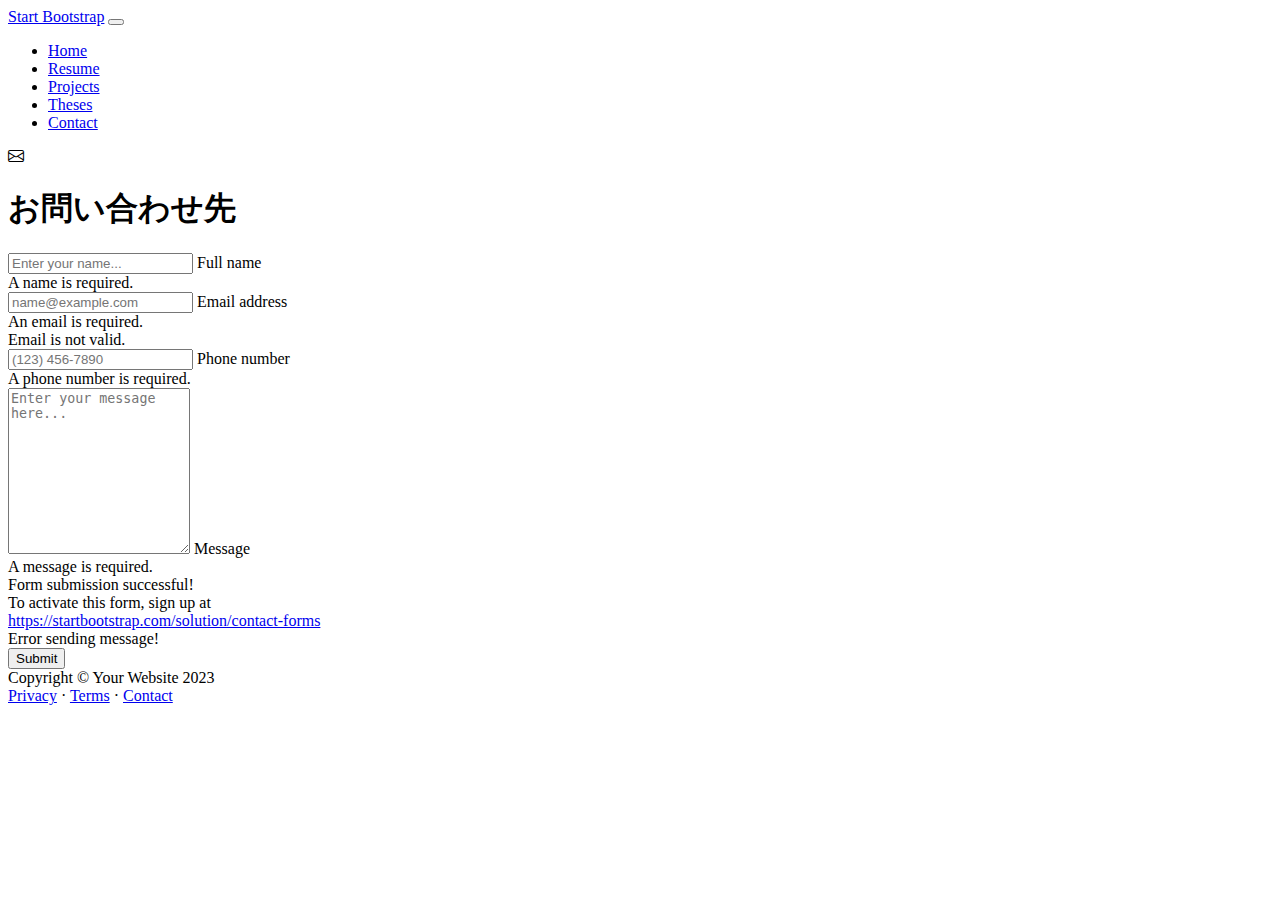
==== contact.html @ a6b8f5b5 "Update contact.html" ====
<!DOCTYPE html>
<html lang="en">
    <head>
        <meta charset="utf-8" />
        <meta name="viewport" content="width=device-width, initial-scale=1, shrink-to-fit=no" />
        <meta name="description" content />
        <meta name="author" content />
        <title>川﨑 大輝 -KAWASAKI Daiki-</title>
        <!-- Favicon-->
        <link rel="icon" type="image/x-icon" href="assets/favicon.ico" />
        <!-- Custom Google font-->
        <link rel="preconnect" href="https://fonts.googleapis.com" />
        <link rel="preconnect" href="https://fonts.gstatic.com" crossorigin />
        <link href="https://fonts.googleapis.com/css2?family=Plus+Jakarta+Sans:wght@100;200;300;400;500;600;700;800;900&amp;display=swap" rel="stylesheet" />
        <!-- Bootstrap icons-->
        <link href="https://cdn.jsdelivr.net/npm/bootstrap-icons@1.8.1/font/bootstrap-icons.css" rel="stylesheet" />
        <!-- Core theme CSS (includes Bootstrap)-->
        <link href="css/styles.css" rel="stylesheet" />
    </head>
    <body class="d-flex flex-column">
        <main class="flex-shrink-0">
            <!-- Navigation-->
            <nav class="navbar navbar-expand-lg navbar-light bg-white py-3">
                <div class="container px-5">
                    <a class="navbar-brand" href="index.html"><span class="fw-bolder text-primary">Start Bootstrap</span></a>
                    <button class="navbar-toggler" type="button" data-bs-toggle="collapse" data-bs-target="#navbarSupportedContent" aria-controls="navbarSupportedContent" aria-expanded="false" aria-label="Toggle navigation"><span class="navbar-toggler-icon"></span></button>
                    <div class="collapse navbar-collapse" id="navbarSupportedContent">
                        <ul class="navbar-nav ms-auto mb-2 mb-lg-0 small fw-bolder">
                            <li class="nav-item"><a class="nav-link" href="index.html">Home</a></li>
                            <li class="nav-item"><a class="nav-link" href="resume.html">Resume</a></li>
                            <li class="nav-item"><a class="nav-link" href="projects.html">Projects</a></li>
                            <li class="nav-item"><a class="nav-link" href="theses.html">Theses</a></li>
                            <li class="nav-item"><a class="nav-link" href="contact.html">Contact</a></li>
                        </ul>
                    </div>
                </div>
            </nav>
            <!-- Page content-->
            <section class="py-5">
                <div class="container px-5">
                    <!-- Contact form-->
                    <div class="bg-light rounded-4 py-5 px-4 px-md-5">
                        <div class="text-center mb-5">
                            <div class="feature bg-primary bg-gradient-primary-to-secondary text-white rounded-3 mb-3"><i class="bi bi-envelope"></i></div>
                            <h1 class="fw-bolder">お問い合わせ先</h1>
                            <p class="lead fw-normal text-muted mb-0"></p>
                        </div>
                        <div class="row gx-5 justify-content-center">
                            <div class="col-lg-8 col-xl-6">
                                <!-- * * * * * * * * * * * * * * *-->
                                <!-- * * SB Forms Contact Form * *-->
                                <!-- * * * * * * * * * * * * * * *-->
                                <!-- This form is pre-integrated with SB Forms.-->
                                <!-- To make this form functional, sign up at-->
                                <!-- https://startbootstrap.com/solution/contact-forms-->
                                <!-- to get an API token!-->
                                <form id="contactForm" data-sb-form-api-token="API_TOKEN">
                                    <!-- Name input-->
                                    <div class="form-floating mb-3">
                                        <input class="form-control" id="name" type="text" placeholder="Enter your name..." data-sb-validations="required" />
                                        <label for="name">Full name</label>
                                        <div class="invalid-feedback" data-sb-feedback="name:required">A name is required.</div>
                                    </div>
                                    <!-- Email address input-->
                                    <div class="form-floating mb-3">
                                        <input class="form-control" id="email" type="email" placeholder="name@example.com" data-sb-validations="required,email" />
                                        <label for="email">Email address</label>
                                        <div class="invalid-feedback" data-sb-feedback="email:required">An email is required.</div>
                                        <div class="invalid-feedback" data-sb-feedback="email:email">Email is not valid.</div>
                                    </div>
                                    <!-- Phone number input-->
                                    <div class="form-floating mb-3">
                                        <input class="form-control" id="phone" type="tel" placeholder="(123) 456-7890" data-sb-validations="required" />
                                        <label for="phone">Phone number</label>
                                        <div class="invalid-feedback" data-sb-feedback="phone:required">A phone number is required.</div>
                                    </div>
                                    <!-- Message input-->
                                    <div class="form-floating mb-3">
                                        <textarea class="form-control" id="message" type="text" placeholder="Enter your message here..." style="height: 10rem" data-sb-validations="required"></textarea>
                                        <label for="message">Message</label>
                                        <div class="invalid-feedback" data-sb-feedback="message:required">A message is required.</div>
                                    </div>
                                    <!-- Submit success message-->
                                    <!---->
                                    <!-- This is what your users will see when the form-->
                                    <!-- has successfully submitted-->
                                    <div class="d-none" id="submitSuccessMessage">
                                        <div class="text-center mb-3">
                                            <div class="fw-bolder">Form submission successful!</div>
                                            To activate this form, sign up at
                                            <br />
                                            <a href="https://startbootstrap.com/solution/contact-forms">https://startbootstrap.com/solution/contact-forms</a>
                                        </div>
                                    </div>
                                    <!-- Submit error message-->
                                    <!---->
                                    <!-- This is what your users will see when there is-->
                                    <!-- an error submitting the form-->
                                    <div class="d-none" id="submitErrorMessage"><div class="text-center text-danger mb-3">Error sending message!</div></div>
                                    <!-- Submit Button-->
                                    <div class="d-grid"><button class="btn btn-primary btn-lg disabled" id="submitButton" type="submit">Submit</button></div>
                                </form>
                            </div>
                        </div>
                    </div>
                </div>
            </section>
        </main>
        <!-- Footer-->
        <footer class="bg-white py-4 mt-auto">
            <div class="container px-5">
                <div class="row align-items-center justify-content-between flex-column flex-sm-row">
                    <div class="col-auto"><div class="small m-0">Copyright &copy; Your Website 2023</div></div>
                    <div class="col-auto">
                        <a class="small" href="#!">Privacy</a>
                        <span class="mx-1">&middot;</span>
                        <a class="small" href="#!">Terms</a>
                        <span class="mx-1">&middot;</span>
                        <a class="small" href="#!">Contact</a>
                    </div>
                </div>
            </div>
        </footer>
        <!-- Bootstrap core JS-->
        <script src="https://cdn.jsdelivr.net/npm/bootstrap@5.2.3/dist/js/bootstrap.bundle.min.js"></script>
        <!-- Core theme JS-->
        <script src="js/scripts.js"></script>
        <!-- * * * * * * * * * * * * * * * * * * * * * * * * * * * * * * * * * * * * * * * *-->
        <!-- * *                               SB Forms JS                               * *-->
        <!-- * * Activate your form at https://startbootstrap.com/solution/contact-forms * *-->
        <!-- * * * * * * * * * * * * * * * * * * * * * * * * * * * * * * * * * * * * * * * *-->
        <script src="https://cdn.startbootstrap.com/sb-forms-latest.js"></script>
    </body>
</html>
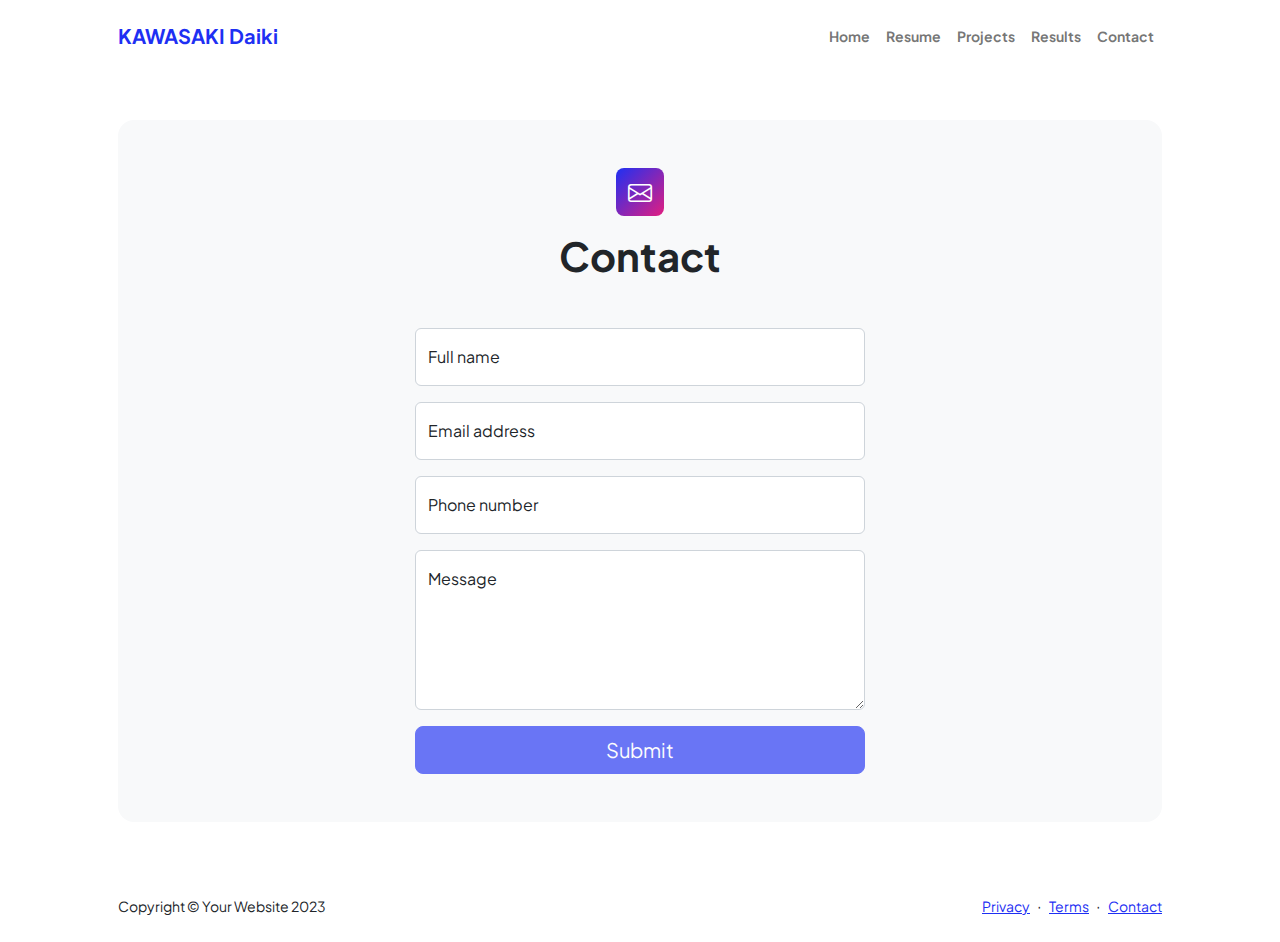
==== commit 333ca33f: "Update contact.html" ====
--- a/contact.html
+++ b/contact.html
@@ -22,14 +22,14 @@
             <!-- Navigation-->
             <nav class="navbar navbar-expand-lg navbar-light bg-white py-3">
                 <div class="container px-5">
-                    <a class="navbar-brand" href="index.html"><span class="fw-bolder text-primary">Start Bootstrap</span></a>
+                    <a class="navbar-brand" href="index.html"><span class="fw-bolder text-primary">KAWASAKI Daiki</span></a>
                     <button class="navbar-toggler" type="button" data-bs-toggle="collapse" data-bs-target="#navbarSupportedContent" aria-controls="navbarSupportedContent" aria-expanded="false" aria-label="Toggle navigation"><span class="navbar-toggler-icon"></span></button>
                     <div class="collapse navbar-collapse" id="navbarSupportedContent">
                         <ul class="navbar-nav ms-auto mb-2 mb-lg-0 small fw-bolder">
                             <li class="nav-item"><a class="nav-link" href="index.html">Home</a></li>
                             <li class="nav-item"><a class="nav-link" href="resume.html">Resume</a></li>
                             <li class="nav-item"><a class="nav-link" href="projects.html">Projects</a></li>
-                            <li class="nav-item"><a class="nav-link" href="theses.html">Theses</a></li>
+                            <li class="nav-item"><a class="nav-link" href="results.html">Results</a></li>
                             <li class="nav-item"><a class="nav-link" href="contact.html">Contact</a></li>
                         </ul>
                     </div>
@@ -42,7 +42,7 @@
                     <div class="bg-light rounded-4 py-5 px-4 px-md-5">
                         <div class="text-center mb-5">
                             <div class="feature bg-primary bg-gradient-primary-to-secondary text-white rounded-3 mb-3"><i class="bi bi-envelope"></i></div>
-                            <h1 class="fw-bolder">お問い合わせ先</h1>
+                            <h1 class="fw-bolder">Contact</h1>
                             <p class="lead fw-normal text-muted mb-0"></p>
                         </div>
                         <div class="row gx-5 justify-content-center">
